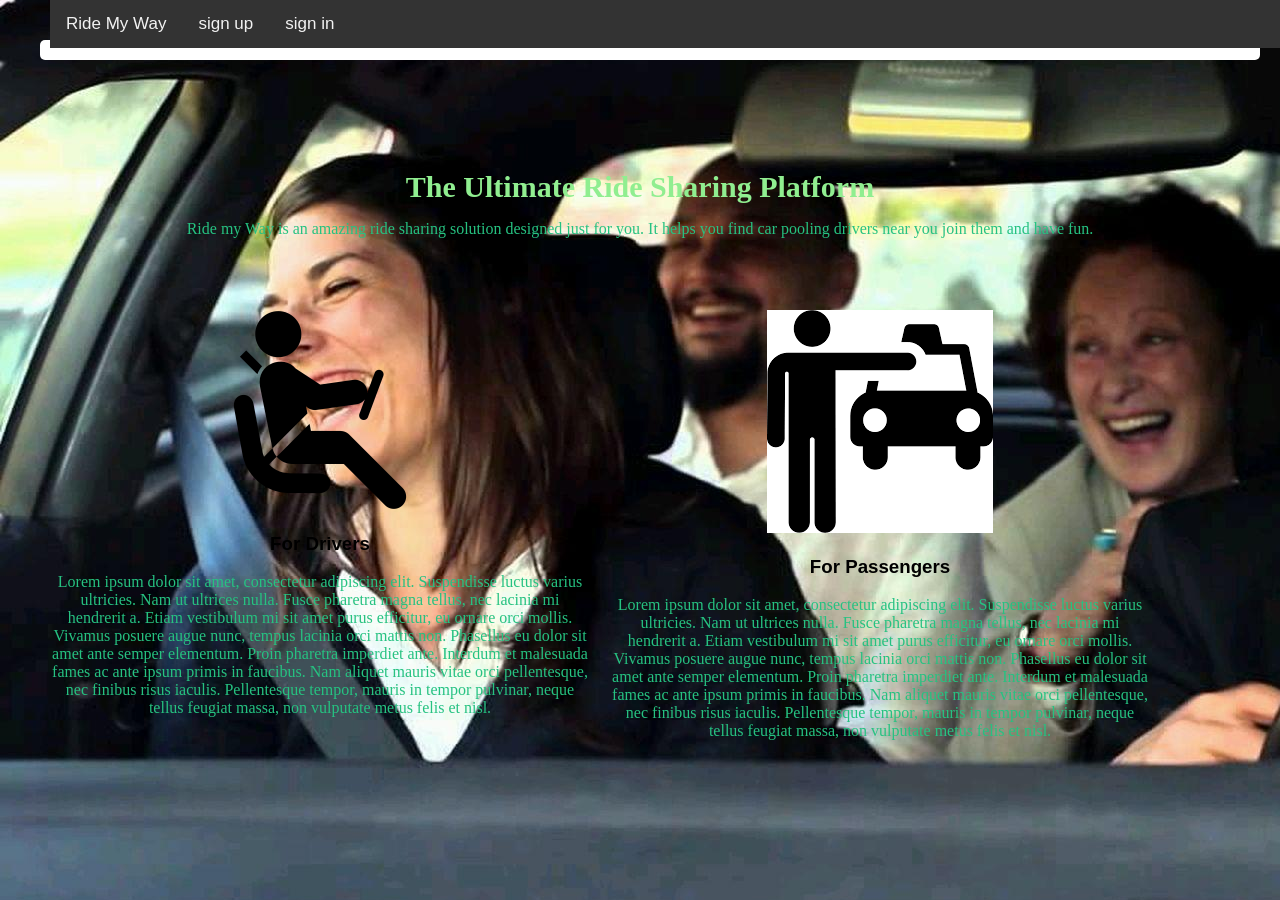
==== index.html @ 2a7887a1 "introduced inde.html for github.pages" ====
<!DOCTYPE html>
<html lang="en">
<head>
    <meta charset="UTF-8" name="viewport" content="width-device-width">
    <meta name="description" content="A ride sharing platform for all">
    <meta name="keywords" content="ride-sharing, car-pooling,">
    <meta name="author" content="Francis Gitau">
    <title>Ride-my-Way : Welcome</title>

    <link type="text/css" rel="stylesheet" href="/css/style2.css" >
    <link type="text/css" rel="stylesheet" href="/css/nav-bar.css">
    <link type="text/css" rel="stylesheet" href="/css/landing.css">
</head>
<body>
<div class="box header">
    <nav id="navbar" class="sticky">
        <div id="menu" class="menu">
            <a class="sitename" href="#"> Ride My Way</a>
            <a class="left" href="signup.html">sign up</a>
            <a class="left" href="sighnin.html">sign in</a>
        </div>
    </nav>
</div>

<div class="container" id="showcase">
    <section id="about">
        <div class="container">
            <h1>The Ultimate Ride Sharing Platform</h1>
            <p>
                <span class="brand">Ride my Way</span> is an amazing ride sharing solution designed just for you.
                It helps you find car pooling drivers near you join them and have fun.
            </p>
        </div>
    </section>
</div>
<div class="container" id="services">
    <section>
        <div class="container">
            <div class="col">
                <img class="icon" src="../img/driver.png">
                <h3>For Drivers</h3>
                <p>
                    Lorem ipsum dolor sit amet, consectetur adipiscing elit. Suspendisse luctus varius ultricies. Nam ut ultrices nulla. Fusce pharetra magna tellus, nec lacinia mi hendrerit a. Etiam vestibulum mi sit amet purus efficitur, eu ornare orci mollis. Vivamus posuere augue nunc, tempus lacinia orci mattis non. Phasellus eu dolor sit amet ante semper elementum. Proin pharetra imperdiet ante. Interdum et malesuada fames ac ante ipsum primis in faucibus. Nam aliquet mauris vitae orci pellentesque, nec finibus risus iaculis. Pellentesque tempor, mauris in tempor pulvinar, neque tellus feugiat massa, non vulputate metus felis et nisl.
                </p>

            </div>
            <div class="col">
                <img class="icon" src="../img/passenger.png">
                <h3>For Passengers</h3>
                <p>
                    Lorem ipsum dolor sit amet, consectetur adipiscing elit. Suspendisse luctus varius ultricies. Nam ut ultrices nulla. Fusce pharetra magna tellus, nec lacinia mi hendrerit a. Etiam vestibulum mi sit amet purus efficitur, eu ornare orci mollis. Vivamus posuere augue nunc, tempus lacinia orci mattis non. Phasellus eu dolor sit amet ante semper elementum. Proin pharetra imperdiet ante. Interdum et malesuada fames ac ante ipsum primis in faucibus. Nam aliquet mauris vitae orci pellentesque, nec finibus risus iaculis. Pellentesque tempor, mauris in tempor pulvinar, neque tellus feugiat massa, non vulputate metus felis et nisl.
                </p>

            </div>

        </div>
    </section>
</div>
</body>
</html>
---- css/style2.css ----
body {
    margin: 40px;
}

iframe {
    width: 100%;
    height: 100%;
    border: none;
    overflow: hidden;

}

.sidebar {
    grid-area: sidebar;
    padding: 16px;
    min-width: 260px;
}

.sidebar2 {
    grid-area: sidebar2;
    padding: 16px;
    min-width: 260px;
}

.content {
    grid-area: content;
    padding: 16px;
    min-width: 400px;
}

.header {
    grid-area: header;
    width: 100%;
}

.footer {
    grid-area: footer;
}

.wrapper {
    background-color: #fff;
    color: #444;
}

.wrapper {
    display: grid;
    grid-gap: 1px;
    grid-template-areas:
            "header"
            "sidebar"
            "content"
            "sidebar2"
            "footer"
}

@media only screen and (min-width: 500px)  {
    .wrapper {

        grid-template-columns: 340px auto 40%;
        grid-template-areas:
                "header   header"
                "sidebar  content"
                "sidebar2 sidebar2"
                "footer   footer";
    }
}

@media only screen and (min-width: 600px)   {
    .wrapper {
        grid-template-columns: minmax(340px,400px) auto 30%;
        grid-template-areas:
                "header  header  header"
                "sidebar content sidebar2"
                "footer  footer  footer";
        width: 100%;
    }
}

.box {
    background-color: #444;
    color: #fff;
    border-radius: 5px;
    padding: 1px;
    font-size: medium;
}

.footer {
    background-color: #999;
}

/*.sidebar2 {*/
    /*background-color: #ccc;*/
    /*color: #444;*/
/*}*/
---- css/nav-bar.css ----
#navbar {
    overflow: hidden;
    background-color: #333;
    width: 100%;
}
#navbar a {
    float: left;
    display: block;
    color: #f2f2f2;
    text-align: center;
    padding: 14px;
    text-decoration: none;
}
#navbar a {
    float: left;
    display: block;
    color: #f2f2f2;
    text-align: center;
    padding: 14px 16px;
    text-decoration: none;
    font-size: 17px;
}
#navbar a:hover {
    background-color: #ddd;
    color: black;
}
.sticky {
    position: fixed;
    top: 0;
    width: 100%;
}
.sticky + .content {
    padding-top: 60px;
}

.header {
    background-color: #FFFFFF;
    padding: 10px;
    text-align: center;
}
---- css/landing.css ----
body {
    font-family: Arial, "Segoe UI", sans-serif;
    font-size: medium;
    padding: 0;
    background-image: url("../img/Carpooling.jpg");
}

p{
    font-family: "Times New Roman";
    font-size: medium;
    color: #26C281;
}

.col{
    width: 50%;
    float: inside;
}
#showcase {
    min-height: 200px;
    font-family: "Book Antiqua";
    font-size: large;
    text-align: center;
    color: aquamarine;
    padding: 10px;
    border-radius: 25px;
}

#showcase h1{
    margin-top: 100px;
    font-size: 30px;
    margin-bottom: 10px;
    color: lightgreen;
}
#services {
    margin-top: 20px;

}
#services .col {
    float: left;
    text-align: center;
    width: 45%;
    padding: 10px;
}
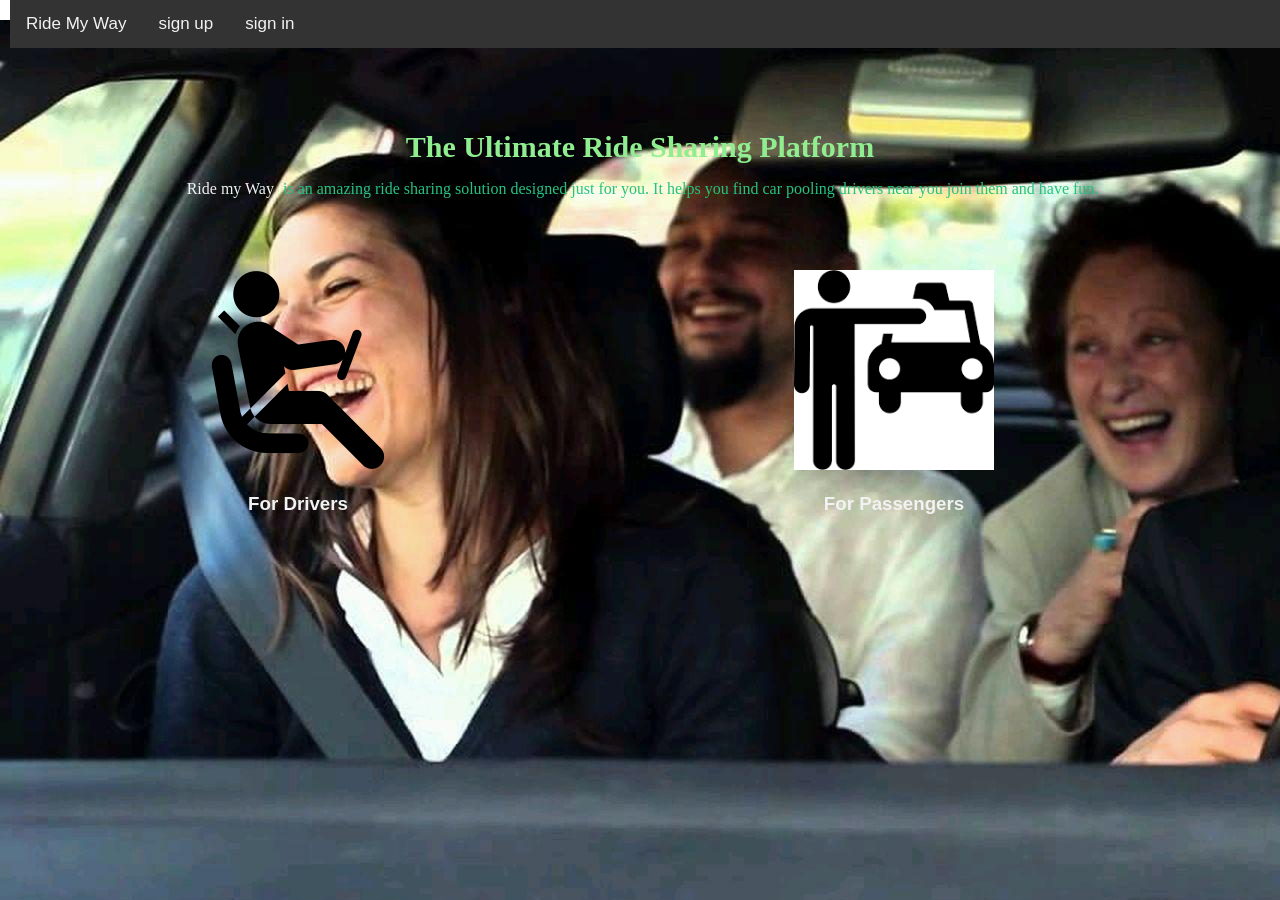
==== commit b23c6896: "modified index.html for github.pages" ====
--- a/index.html
+++ b/index.html
@@ -7,17 +7,17 @@
     <meta name="author" content="Francis Gitau">
     <title>Ride-my-Way : Welcome</title>
 
-    <link type="text/css" rel="stylesheet" href="/css/style2.css" >
-    <link type="text/css" rel="stylesheet" href="/css/nav-bar.css">
-    <link type="text/css" rel="stylesheet" href="/css/landing.css">
+    <link type="text/css" rel="stylesheet" href="css/style.css" >
+    <link type="text/css" rel="stylesheet" href="css/nav-bar.css">
+    <link type="text/css" rel="stylesheet" href="css/landing.css">
 </head>
 <body>
 <div class="box header">
     <nav id="navbar" class="sticky">
         <div id="menu" class="menu">
             <a class="sitename" href="#"> Ride My Way</a>
-            <a class="left" href="signup.html">sign up</a>
-            <a class="left" href="sighnin.html">sign in</a>
+            <a class="left" href="templates/signup.html">sign up</a>
+            <a class="left" href="templates/sighnin.html">sign in</a>
         </div>
     </nav>
 </div>
@@ -37,19 +37,12 @@
     <section>
         <div class="container">
             <div class="col">
-                <img class="icon" src="../img/driver.png">
+                <img class="icon" src="img/driver.png">
                 <h3>For Drivers</h3>
-                <p>
-                    Lorem ipsum dolor sit amet, consectetur adipiscing elit. Suspendisse luctus varius ultricies. Nam ut ultrices nulla. Fusce pharetra magna tellus, nec lacinia mi hendrerit a. Etiam vestibulum mi sit amet purus efficitur, eu ornare orci mollis. Vivamus posuere augue nunc, tempus lacinia orci mattis non. Phasellus eu dolor sit amet ante semper elementum. Proin pharetra imperdiet ante. Interdum et malesuada fames ac ante ipsum primis in faucibus. Nam aliquet mauris vitae orci pellentesque, nec finibus risus iaculis. Pellentesque tempor, mauris in tempor pulvinar, neque tellus feugiat massa, non vulputate metus felis et nisl.
-                </p>
-
             </div>
             <div class="col">
-                <img class="icon" src="../img/passenger.png">
+                <img class="icon" src="img/passenger.png">
                 <h3>For Passengers</h3>
-                <p>
-                    Lorem ipsum dolor sit amet, consectetur adipiscing elit. Suspendisse luctus varius ultricies. Nam ut ultrices nulla. Fusce pharetra magna tellus, nec lacinia mi hendrerit a. Etiam vestibulum mi sit amet purus efficitur, eu ornare orci mollis. Vivamus posuere augue nunc, tempus lacinia orci mattis non. Phasellus eu dolor sit amet ante semper elementum. Proin pharetra imperdiet ante. Interdum et malesuada fames ac ante ipsum primis in faucibus. Nam aliquet mauris vitae orci pellentesque, nec finibus risus iaculis. Pellentesque tempor, mauris in tempor pulvinar, neque tellus feugiat massa, non vulputate metus felis et nisl.
-                </p>
 
             </div>
 
--- a/css/style.css
+++ b/css/style.css
@@ -0,0 +1,198 @@
+/*logo styling*/
+.logo {
+    width: 30px;
+    height: 30px;
+    float: left;
+}
+
+.brand {
+    font-family: "Agency FB";
+    color: #F1F1F1;
+    padding: 5px;
+}
+
+/*Global*/
+.icon {
+    width: 200px;
+    height: 200px;
+    ;
+}
+.thumbnail {
+    width: 30px;
+    width: 50px;
+}
+body {
+    margin: 0;
+    padding: 0;
+    font-family: "Segoe UI", sans-serif;
+    color: #F2F2F2;
+    background-color: #303641;
+    min-height: 100%;
+}
+
+/*for floating buttons*/
+.float{
+    position:fixed;
+    width:60px;
+    height:60px;
+    bottom:40px;
+    right:40px;
+    background-color:#0C9;
+    color:#FFF;
+    border-radius:50px;
+    text-align:center;
+    box-shadow: 2px 2px 3px #999;
+}
+.my-float{
+    margin-top:18px;
+}
+
+/*colabpsibe obects markup*/
+.accordion {
+    background-color: #eee;
+    color: #444;
+    cursor: pointer;
+    padding: 18px;
+    width: 100%;
+    border: none;
+    text-align: left;
+    outline: none;
+    font-size: 15px;
+    transition: 0.4s;
+}
+
+.active, .accordion:hover {
+    background-color: #ccc;
+}
+
+.accordion:after {
+    content: '\002B';
+    color: #777;
+    font-weight: bold;
+    float: right;
+    margin-left: 5px;
+}
+
+.active:after {
+    content: "\2212";
+}
+
+.panel {
+    padding: 0 18px;
+    background-color: aqua;
+    max-height: 0;
+    overflow: hidden;
+    transition: max-height 0.2s ease-out;
+}
+
+/*formatting for ride offers list*/
+.wrapper2{
+    margin: 10% auto;
+    width: 400px;
+}
+
+ul{
+    list-style: none;
+    margin: 0;
+    padding: 0;
+}
+
+label{
+    display: block;
+    cursor: pointer;
+    padding: 10px;
+    border: 1px solid #fff;
+    border-bottom: none;
+}
+
+label:hover{
+    background: #26C281;
+}
+
+label.last{
+    border-bottom: 1px solid #fff;
+}
+
+ul ul li{
+    padding: 10px;
+    background: #59ABE3;
+}
+
+
+input[type="checkbox"]{
+    position: absolute;
+    left: -9999px;
+}
+
+input[type="checkbox"] ~ ul{
+    height: 0;
+    transform: scaleY(0);
+}
+
+input[type="checkbox"]:checked ~ ul{
+    height: 100%;
+    transform-origin: top;
+    transition: transform .2s ease-out;
+    transform: scaleY(1);
+}
+
+input[type="checkbox"]:checked + label{
+    background: #26C281;
+    border-bottom: 1px solid #fff;
+}
+ /*button styling*/
+.myButton {
+    -moz-box-shadow: 3px 4px 0px 0px #899599;
+    -webkit-box-shadow: 3px 4px 0px 0px #899599;
+    box-shadow: 3px 4px 0px 0px #899599;
+    background:-webkit-gradient(linear, left top, left bottom, color-stop(0.05, #ededed), color-stop(1, #bab1ba));
+    background:-moz-linear-gradient(top, #ededed 5%, #bab1ba 100%);
+    background:-webkit-linear-gradient(top, #ededed 5%, #bab1ba 100%);
+    background:-o-linear-gradient(top, #ededed 5%, #bab1ba 100%);
+    background:-ms-linear-gradient(top, #ededed 5%, #bab1ba 100%);
+    background:linear-gradient(to bottom, #ededed 5%, #bab1ba 100%);
+    filter:progid:DXImageTransform.Microsoft.gradient(startColorstr='#ededed', endColorstr='#bab1ba',GradientType=0);
+    background-color:#ededed;
+    -moz-border-radius:15px;
+    -webkit-border-radius:15px;
+    border-radius:15px;
+    border:1px solid #d6bcd6;
+    display:inline-block;
+    cursor:pointer;
+    color:#3a8a9e;
+    font-family:Arial;
+    font-size:17px;
+    padding:7px 25px;
+    text-decoration:none;
+    text-shadow:0px 1px 0px #e1e2ed;
+}
+.myButton:hover {
+    background:-webkit-gradient(linear, left top, left bottom, color-stop(0.05, #bab1ba), color-stop(1, #ededed));
+    background:-moz-linear-gradient(top, #bab1ba 5%, #ededed 100%);
+    background:-webkit-linear-gradient(top, #bab1ba 5%, #ededed 100%);
+    background:-o-linear-gradient(top, #bab1ba 5%, #ededed 100%);
+    background:-ms-linear-gradient(top, #bab1ba 5%, #ededed 100%);
+    background:linear-gradient(to bottom, #bab1ba 5%, #ededed 100%);
+    filter:progid:DXImageTransform.Microsoft.gradient(startColorstr='#bab1ba', endColorstr='#ededed',GradientType=0);
+    background-color:#bab1ba;
+}
+.myButton:active {
+    position:relative;
+    top:1px;
+}
+
+.btn-group button {
+    cursor: pointer; /* Pointer/hand icon */
+    float: left; /* Float the buttons side by side */
+}
+
+.btn-group button:not(:last-child) {
+    border-right: none; /* Prevent double borders */
+}
+
+/* Clear floats (clearfix hack) */
+.btn-group:after {
+    content: "";
+    clear: both;
+    display: table;
+}
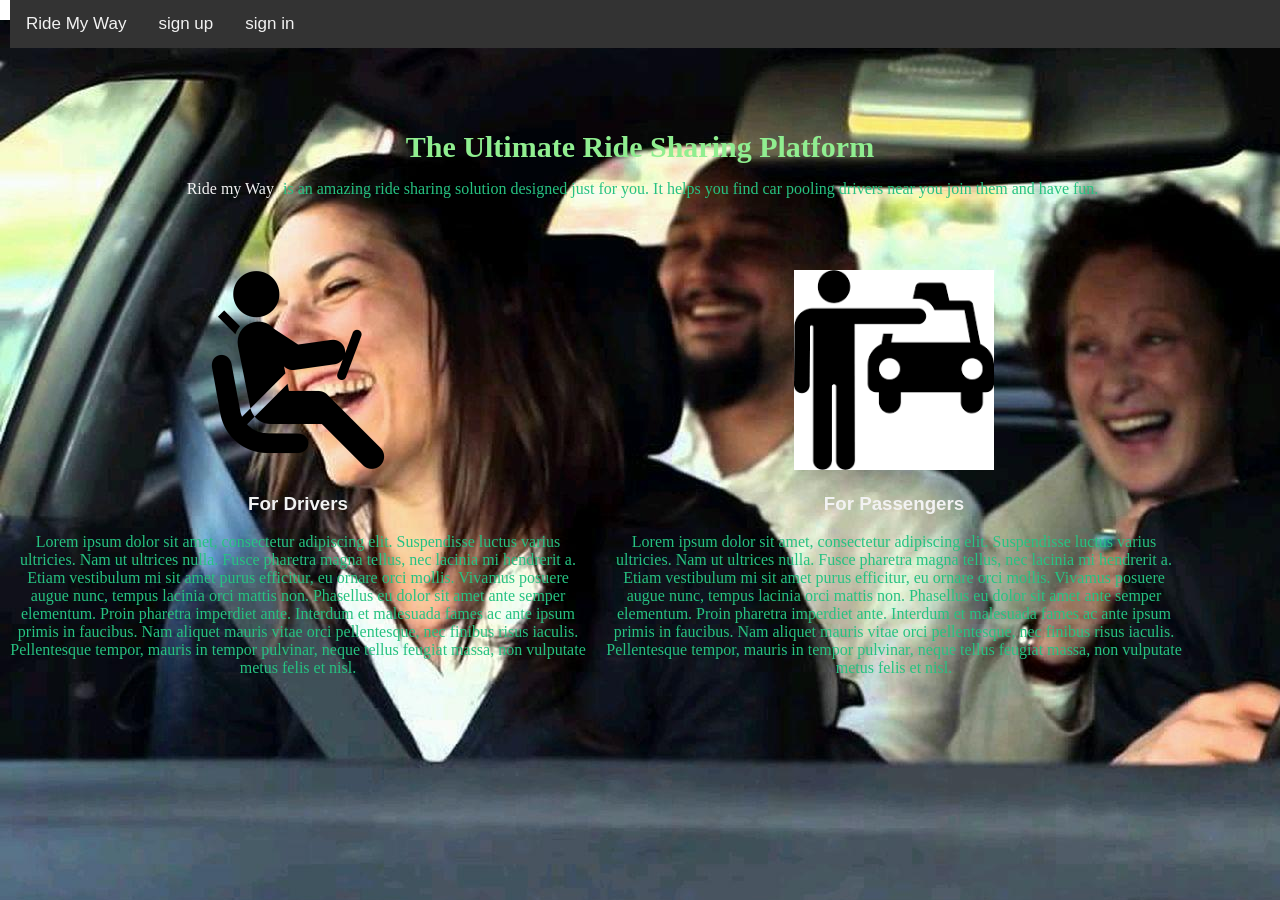
==== commit d5309dce: "fixed styling on landing page" ====
--- a/index.html
+++ b/index.html
@@ -16,8 +16,8 @@
     <nav id="navbar" class="sticky">
         <div id="menu" class="menu">
             <a class="sitename" href="#"> Ride My Way</a>
-            <a class="left" href="templates/signup.html">sign up</a>
-            <a class="left" href="templates/sighnin.html">sign in</a>
+            <a class="left" href="signup.html">sign up</a>
+            <a class="left" href="sighnin.html">sign in</a>
         </div>
     </nav>
 </div>
@@ -37,12 +37,19 @@
     <section>
         <div class="container">
             <div class="col">
-                <img class="icon" src="img/driver.png">
+                <img class="icon" src="../img/driver.png">
                 <h3>For Drivers</h3>
+                <p>
+                    Lorem ipsum dolor sit amet, consectetur adipiscing elit. Suspendisse luctus varius ultricies. Nam ut ultrices nulla. Fusce pharetra magna tellus, nec lacinia mi hendrerit a. Etiam vestibulum mi sit amet purus efficitur, eu ornare orci mollis. Vivamus posuere augue nunc, tempus lacinia orci mattis non. Phasellus eu dolor sit amet ante semper elementum. Proin pharetra imperdiet ante. Interdum et malesuada fames ac ante ipsum primis in faucibus. Nam aliquet mauris vitae orci pellentesque, nec finibus risus iaculis. Pellentesque tempor, mauris in tempor pulvinar, neque tellus feugiat massa, non vulputate metus felis et nisl.
+                </p>
+
             </div>
             <div class="col">
-                <img class="icon" src="img/passenger.png">
+                <img class="icon" src="../img/passenger.png">
                 <h3>For Passengers</h3>
+                <p>
+                    Lorem ipsum dolor sit amet, consectetur adipiscing elit. Suspendisse luctus varius ultricies. Nam ut ultrices nulla. Fusce pharetra magna tellus, nec lacinia mi hendrerit a. Etiam vestibulum mi sit amet purus efficitur, eu ornare orci mollis. Vivamus posuere augue nunc, tempus lacinia orci mattis non. Phasellus eu dolor sit amet ante semper elementum. Proin pharetra imperdiet ante. Interdum et malesuada fames ac ante ipsum primis in faucibus. Nam aliquet mauris vitae orci pellentesque, nec finibus risus iaculis. Pellentesque tempor, mauris in tempor pulvinar, neque tellus feugiat massa, non vulputate metus felis et nisl.
+                </p>
 
             </div>
 
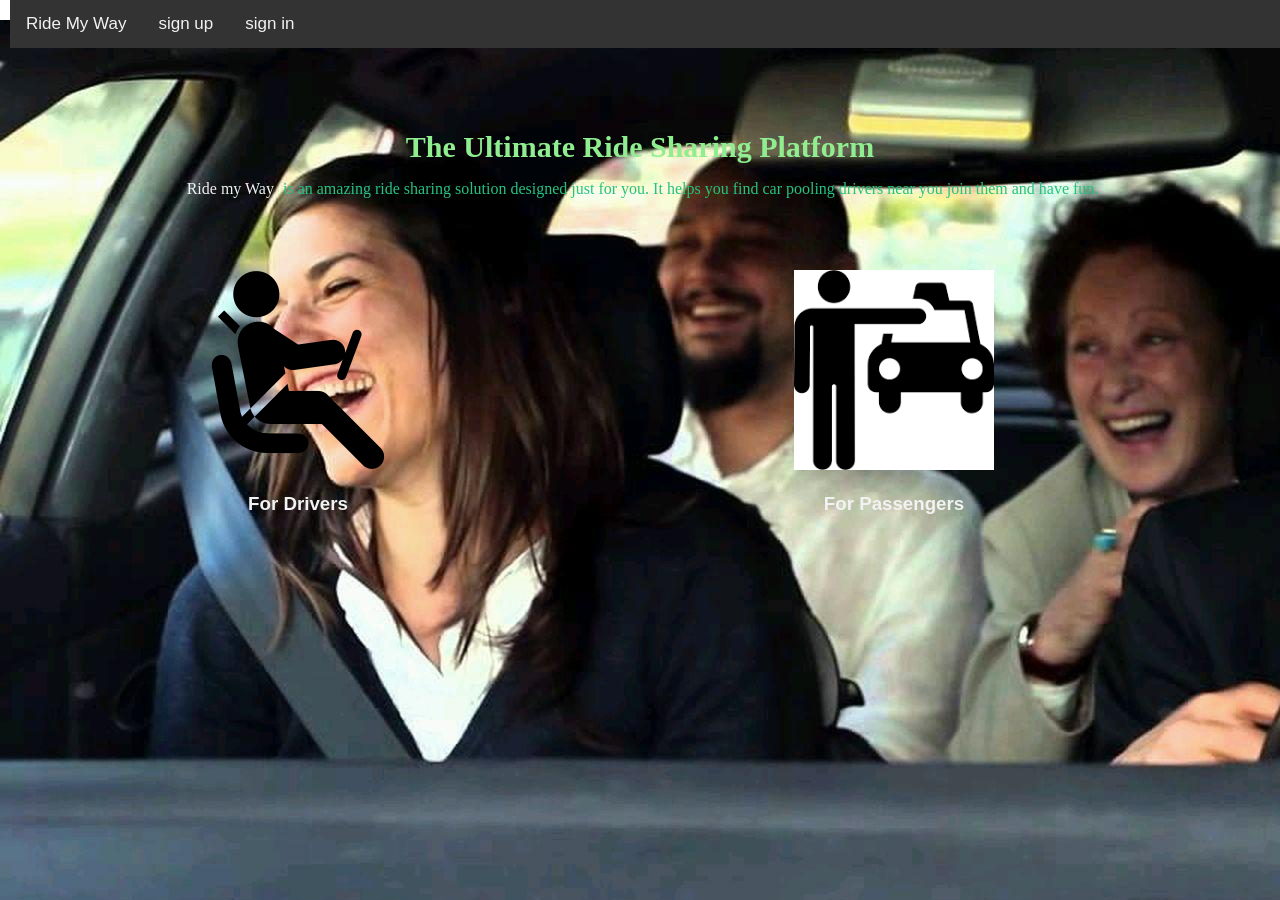
==== commit be859dca: "fixed styling on landing page" ====
--- a/index.html
+++ b/index.html
@@ -16,8 +16,8 @@
     <nav id="navbar" class="sticky">
         <div id="menu" class="menu">
             <a class="sitename" href="#"> Ride My Way</a>
-            <a class="left" href="signup.html">sign up</a>
-            <a class="left" href="sighnin.html">sign in</a>
+            <a class="left" href="templates/signup.html">sign up</a>
+            <a class="left" href="templates/sighnin.html">sign in</a>
         </div>
     </nav>
 </div>
@@ -37,19 +37,13 @@
     <section>
         <div class="container">
             <div class="col">
-                <img class="icon" src="../img/driver.png">
+                <img class="icon" src="img/driver.png">
                 <h3>For Drivers</h3>
-                <p>
-                    Lorem ipsum dolor sit amet, consectetur adipiscing elit. Suspendisse luctus varius ultricies. Nam ut ultrices nulla. Fusce pharetra magna tellus, nec lacinia mi hendrerit a. Etiam vestibulum mi sit amet purus efficitur, eu ornare orci mollis. Vivamus posuere augue nunc, tempus lacinia orci mattis non. Phasellus eu dolor sit amet ante semper elementum. Proin pharetra imperdiet ante. Interdum et malesuada fames ac ante ipsum primis in faucibus. Nam aliquet mauris vitae orci pellentesque, nec finibus risus iaculis. Pellentesque tempor, mauris in tempor pulvinar, neque tellus feugiat massa, non vulputate metus felis et nisl.
-                </p>
 
             </div>
             <div class="col">
-                <img class="icon" src="../img/passenger.png">
+                <img class="icon" src="img/passenger.png">
                 <h3>For Passengers</h3>
-                <p>
-                    Lorem ipsum dolor sit amet, consectetur adipiscing elit. Suspendisse luctus varius ultricies. Nam ut ultrices nulla. Fusce pharetra magna tellus, nec lacinia mi hendrerit a. Etiam vestibulum mi sit amet purus efficitur, eu ornare orci mollis. Vivamus posuere augue nunc, tempus lacinia orci mattis non. Phasellus eu dolor sit amet ante semper elementum. Proin pharetra imperdiet ante. Interdum et malesuada fames ac ante ipsum primis in faucibus. Nam aliquet mauris vitae orci pellentesque, nec finibus risus iaculis. Pellentesque tempor, mauris in tempor pulvinar, neque tellus feugiat massa, non vulputate metus felis et nisl.
-                </p>
 
             </div>
 
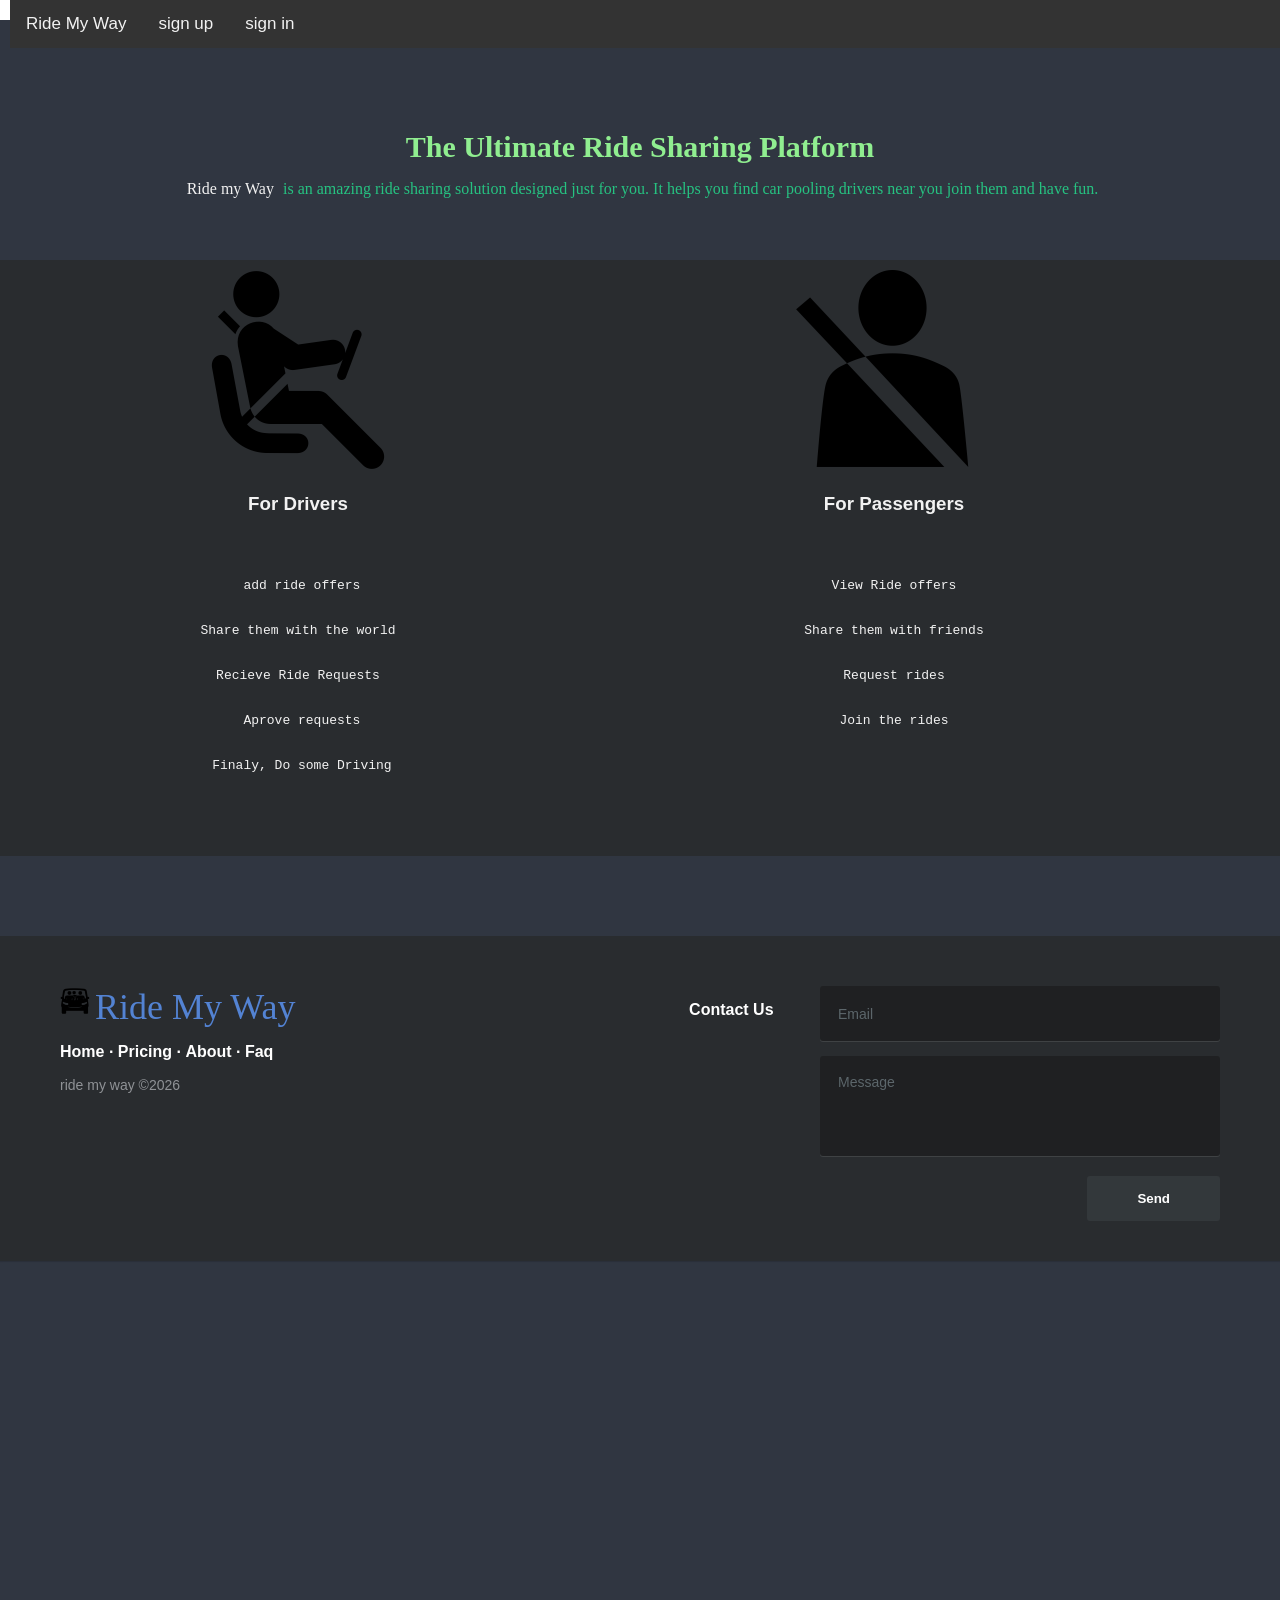
==== commit d28de4a0: "Modified the Index, login and sign up pages - removed the background image -changed the passenge ico" ====
--- a/index.html
+++ b/index.html
@@ -8,8 +8,11 @@
     <title>Ride-my-Way : Welcome</title>
 
     <link type="text/css" rel="stylesheet" href="css/style.css" >
+    <!--<link type="text/css" rel="stylesheet" href="css/style2.css" >-->
     <link type="text/css" rel="stylesheet" href="css/nav-bar.css">
     <link type="text/css" rel="stylesheet" href="css/landing.css">
+    <!--js scripts-->
+    <script type="application/javascript" src="../js/js.js"></script>
 </head>
 <body>
 <div class="box header">
@@ -39,16 +42,34 @@
             <div class="col">
                 <img class="icon" src="img/driver.png">
                 <h3>For Drivers</h3>
-
+                <pre>
+                    <ul>
+                        <li> add ride offers</li>
+                        <li>Share them with the world</li>
+                        <li>Recieve Ride Requests</li>
+                        <li> Aprove requests</li>
+                        <li> Finaly, Do some Driving</li>
+                    </ul>
+                </pre>
             </div>
             <div class="col">
                 <img class="icon" src="img/passenger.png">
                 <h3>For Passengers</h3>
-
+                <pre>
+                    <ul>
+                        <li>View Ride offers</li>
+                        <li>Share them with friends</li>
+                        <li>Request rides</li>
+                        <li>Join the rides</li>
+                    </ul>
+                </pre>
             </div>
-
         </div>
     </section>
+    <div class="footer">
+        <iframe id="container-footer" src="templates/footer.html" frameborder="0" wmode="0"></iframe>
+    </div>
+
 </div>
 </body>
 </html>
--- a/css/style2.css
+++ b/css/style2.css
@@ -0,0 +1,95 @@
+body {
+    margin: 40px;
+}
+
+iframe {
+    width: 100%;
+    height: 100%;
+    border: none;
+    overflow: hidden;
+
+}
+
+.sidebar {
+    grid-area: sidebar;
+    padding: 16px;
+    min-width: 260px;
+}
+
+.sidebar2 {
+    grid-area: sidebar2;
+    padding: 16px;
+    min-width: 260px;
+}
+
+.content {
+    grid-area: content;
+    padding: 16px;
+    min-width: 400px;
+}
+
+.header {
+    grid-area: header;
+    width: 100%;
+}
+
+.footer {
+    grid-area: footer;
+}
+
+.wrapper {
+    background-color: #fff;
+    color: #444;
+    float: left;
+}
+
+.wrapper {
+    display: grid;
+    grid-gap: 1px;
+    grid-template-areas:
+            "header"
+            "sidebar"
+            "content"
+            "sidebar2"
+            "footer"
+}
+
+@media only screen and (min-width: 500px)  {
+    .wrapper {
+
+        grid-template-columns: 340px auto 40%;
+        grid-template-areas:
+                "header   header"
+                "sidebar  content"
+                "sidebar2 sidebar2"
+                "footer   footer";
+    }
+}
+
+@media only screen and (min-width: 600px)   {
+    .wrapper {
+        grid-template-columns: minmax(340px,400px) auto 30%;
+        grid-template-areas:
+                "header  header  header"
+                "sidebar content sidebar2"
+                "footer  footer  footer";
+        width: 100%;
+    }
+}
+
+.box {
+    background-color: #444;
+    color: #fff;
+    border-radius: 5px;
+    padding: 1px;
+    font-size: medium;
+}
+
+.footer {
+    background-color: #999;
+}
+
+/*.sidebar2 {*/
+    /*background-color: #ccc;*/
+    /*color: #444;*/
+/*}*/
--- a/css/landing.css
+++ b/css/landing.css
@@ -2,19 +2,21 @@
     font-family: Arial, "Segoe UI", sans-serif;
     font-size: medium;
     padding: 0;
-    background-image: url("../img/Carpooling.jpg");
+    /*opacity: 0.5;*/
+    /*filter: alpha(opacity=50); !* For IE8 and earlier *!*/
 }
 
-p{
+p {
     font-family: "Times New Roman";
     font-size: medium;
     color: #26C281;
 }
 
-.col{
+.col {
     width: 50%;
     float: inside;
 }
+
 #showcase {
     min-height: 200px;
     font-family: "Book Antiqua";
@@ -23,18 +25,23 @@
     color: aquamarine;
     padding: 10px;
     border-radius: 25px;
+    opacity: 1;
+    filter: alpha(opacity=100); /* For IE8 and earlier */
 }
 
-#showcase h1{
+#showcase h1 {
     margin-top: 100px;
     font-size: 30px;
     margin-bottom: 10px;
     color: lightgreen;
 }
+
 #services {
     margin-top: 20px;
+    background-color: #292c2f;
 
 }
+
 #services .col {
     float: left;
     text-align: center;
@@ -42,4 +49,10 @@
     padding: 10px;
 }
 
+iframe {
+    width: 100%;
+    height: 100%;
+    border: none;
+    overflow: hidden;
 
+}
